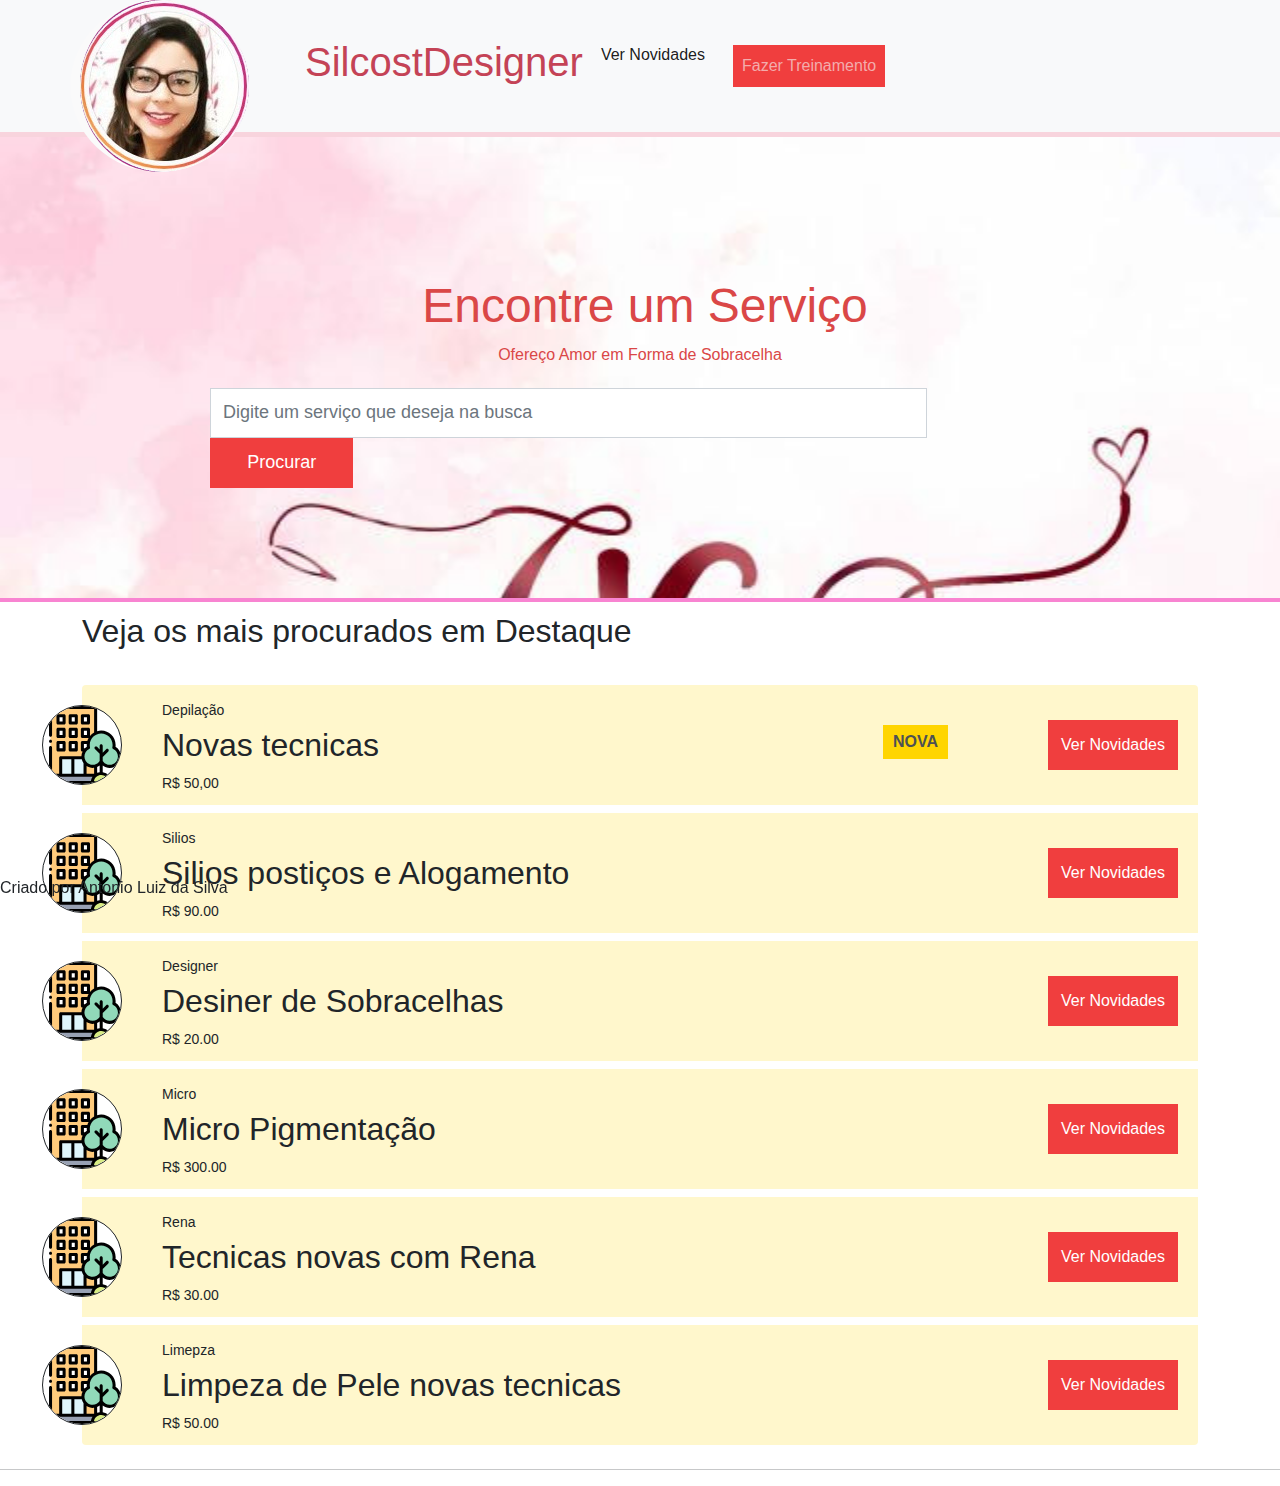
==== design/index.html @ 6dbe4ec1 "test" ====
<!DOCTYPE html>
<html lang="pt-br">
<head>
    <meta charset="UTF-8">
    <meta http-equiv="X-UA-Compatible" content="IE=edge">
    <meta name="viewport" content="width=device-width, initial-scale=1.0">
    <title>SilcostDesigner</title>
    <link rel="shortcut icon" href="img/giz.ico" type="giz.ico">
    
    <link rel="stylesheet" href="/css/bootstrap.min.css">
    <link rel="stylesheet" href="css/bootstrap.css">
   
    <!--<link href="https://cdn.jsdelivr.net/npm/bootstrap@5.1.3/dist/css/bootstrap.min.css" rel="stylesheet" integrity="sha384-1BmE4kWBq78iYhFldvKuhfTAU6auU8tT94WrHftjDbrCEXSU1oBoqyl2QvZ6jIW3" crossorigin="anonymous">
<script src="https://cdn.jsdelivr.net/npm/bootstrap@5.1.3/dist/js/bootstrap.bundle.min.js" integrity="sha384-ka7Sk0Gln4gmtz2MlQnikT1wXgYsOg+OMhuP+IlRH9sENBO0LRn5q+8nbTov4+1p" crossorigin="anonymous"></script>-->
<link rel="stylesheet" href="style.css">
    
</head>
<body>
    <header>
      <nav class="navbar navbar-expand-lg navbar-light bg-light">
        <a class="navbar-brand" href="https://www.instagram.com/geisiane.sobrancelhas/" title="Insta" target="_blank"><img class="img" src="img/cap5.jpg" alt="profille"></a>
        <!--<a class="navbar-brand" href="https://www.geekhunter.com.br/vagas" title="vagas" target="_blank">SilcostDesigner</a>-->
        <h1 id="title">SilcostDesigner</h1>
       <button class="navbar-toggler" type="button" data-bs-toggle="collapse" data-bs-target="navbarSupportedContent" aria-controls="navbarSupportedContent" aria-expanded="false" aria-label="Toggle navigation">
          <span class="navbar-toggler-icon"></span>
        </button>
        <div class="collapse navbar-collapse" id="navbarSupportedContent">
         
          <ul class="navbar-nav me-auto mb-2 mb-lg-0">
            <li class="nav-item">
              <a class="nav-link active" href="https://www.instagram.com/geisiane.sobrancelhas/" target="_blank">Ver Novidades</a>
            </li>
            <li class="nav-item">
              <a class="nav-link btn btn-primary" href="add.html">Fazer Treinamento</a>
            </li>
          </ul>
          
          
        </div>
        </header>
      <div id="top-container" class="container-fluid">
        <h1 id="main-title" class="text-center">Encontre um Serviço</h1>
        <p id="main-subtitle" class="text-center">Ofereço Amor em Forma de Sobracelha</p>
        <form id="search-form" class="form-inline" action="">
          <div class="form-group col-md-10">
            <input type="text" class="form-control" id="job" name="job" placeholder="Digite um serviço que deseja na busca">
          </div>
          <div class="col-md-2">
            <button type="submit" class="btn btn-primary">Procurar</button>
          </div>
        </form>
      </div>
    <main>
        <div id="job-container" class="container">
            <div class="row">
                <div class="col-md-12">
                    <h2 id="job-list-title">Veja os mais procurados em Destaque</h2>
                    <ul id="job-list" class="list-group">
                        <li class="list-group-item new-job">
                            <img src="img/company.svg" alt="Company">
                            <p>Depilação</p>
                            <h2>Novas tecnicas</h2>
                            <p>R$ 50,00</p>
                            <span class="new-job-label">Nova</span>
                            <a class="btn btn-primary">Ver Novidades</a>
                        </li>
                        <li class="list-group-item new-job">
                            <img src="img/company.svg" alt="Company">
                            <p>Silios</p>
                            <h2>Silios postiços e Alogamento</h2>
                            <p>R$ 90.00</p>
                            <a class="btn btn-primary">Ver Novidades</a>
                        </li>
                        <li class="list-group-item new-job">
                            <img src="img/company.svg" alt="Company">
                            <p>Designer</p>
                            <h2>Desiner de Sobracelhas</h2>
                            <p>R$ 20.00</p>
                            <a class="btn btn-primary">Ver Novidades</a>
                            <li class="list-group-item new-job">
                                <img src="img/company.svg" alt="Company">
                                <p>Micro</p>
                                <h2>Micro Pigmentação</h2>
                                <p>R$ 300.00</p>
                                <a class="btn btn-primary">Ver Novidades</a>
                        </li>
                        <li class="list-group-item new-job">
                            <img src="img/company.svg" alt="Company">
                            <p>Rena</p>
                            <h2>Tecnicas novas com Rena</h2>
                            <p>R$ 30.00</p>
                            <a class="btn btn-primary">Ver Novidades</a>
                            <li class="list-group-item new-job">
                                <img src="img/company.svg" alt="Company">
                                <p>Limepza </p>
                                <h2>Limpeza de Pele novas tecnicas</h2>
                                <p>R$ 50.00</p>
                                <a class="btn btn-primary">Ver Novidades</a>
                        </li>
                    </ul>
                </div>
            </div>
           <!-- <menu id="menu">
              <nav>
                <a href="#">AUDIO</a><br>
                <a href="#">VIDEO</a><br>
                <a href="#">BIOGRAFIA</a><br>
                <a href="#">LITERATURA</a><br>
                <a href="#">SAIBA MAIS</a><br>
                        </nav>
            </menu>-->
        </div>
    </main>
</form>

<script src="https://cdn.jsdelivr.net/npm/@popperjs/core@2.10.2/dist/umd/popper.min.js" integrity="sha384-7+zCNj/IqJ95wo16oMtfsKbZ9ccEh31eOz1HGyDuCQ6wgnyJNSYdrPa03rtR1zdB" crossorigin="anonymous"></script>
<script src="https://cdn.jsdelivr.net/npm/bootstrap@5.1.3/dist/js/bootstrap.min.js" integrity="sha384-QJHtvGhmr9XOIpI6YVutG+2QOK9T+ZnN4kzFN1RtK3zEFEIsxhlmWl5/YESvpZ13" crossorigin="anonymous"></script>
<script src="js/bootstrap.min.js"></script>
<script src="js/bootstrap.js"></script>
<hr>
<footer id="and" class="fixed-bottom">Criado por Antonio Luiz da Silva</footer>
</body>

</html>
---- design/style.css ----
*{
    box-sizing: border-box;
    font-family: Helvetica, sans-serif
  }
    /* responsivo */
  
 
  /* nav */
  .navbar  {
    padding: 0px 0px 0px 30px;
    border-bottom: 5px solid #f8d4dd;

  }

 .img{
    padding: 0px 0px 0px 10px;
    background-color: #af2a7a;
    margin: 5px 10px 0px 10px;
    margin-top: 0%;
    margin-bottom: -20%;
    background-image: url("./img/cap.jpg");
    background-position: 20px 10px 10px 30px;
    border-radius: 50%;
    background-size: cover;
    
  }
  #title{
    text-align: justify;
    color: #c44356;
    padding: 10px 0px 10px 30px;
   
  }
  .navbar-brand{
      color: blue;
      padding: 0px 0px 0px 30px;
  }
  .navbar .nav-item a {
    color: #212529;
  }
  
  .nav-item {
    margin: 0px 0px 0px 10px;
  }
  
  .nav-link.btn.btn-primary:hover, #search-form button:hover, .list-group-item a:hover{
    padding: 10px 25px;
    font-weight: bold;
  }
  
  .navbar .nav-item .btn {
    color: rgb(243, 172, 172);
    background-color: #F03E3E;
    border: 1px solid transparent;
    border-radius: 0;
    margin: 10px;
  }
  
  .nav-link.btn.btn-primary:hover {
    background-color: #FFF;
    color: #F03E3E;
    border-color: #F03E3E;
  }
  #menu{
       background-color: rgba(236, 209, 209, 0.925);
            box-shadow: 2px 2px 2px 2px;
            color: #f086c5;
            padding: 10px 20px 10px 20px;
            width: 150px;
            height: px;
            border-radius: 10px;
            text-align: center;
            
            font-family: Verdana, Geneva, Tahoma, sans-serif
  }
  

  /* banner */
  #top-container {
    padding: 110px;
    background-color: #F7F9FC;
    border-bottom: 4px solid #f884d1;
    margin-bottom: 10px;
    background-image: url("./img/cap4.jpeg");
    background-position: 10px 0 10px;
    background-size: cover;
    color: rgb(218, 71, 71);
  }
  
  #main-title {
    padding: 30px 0px 0px 10px;
    font-size: 3rem;
  }
  
  #main-subtitle {
    font-size: 1rem;
    padding-bottom: 5px;
  }
  
  /* form */
  
  #search-form {
    padding: 0px 100px;
  }
  
  #search-form .col-md-10, #search-form .col-md-2 {
    padding: 0;
  }
  
  #search-form input, #search-form button {
    width: 100%;
    border-radius: 0;
    height: 50px;
    font-size: 18px;
  }
  
  #search-form button {
    color: #FFF;
    background-color: #F03E3E;
    border: 1px solid transparent;
  }
  #search-form button:hover{
    background-color: #FFF;
    color: #F03E3E;
    border-color: #F03E3E;
  }
  
  /* lista */
  
  #jobs-container {
    padding: 0 100px;
    padding-bottom: 50px;
  }
  
  #job-list .list-group-item {
    margin-bottom: 8px;
    border: 1px solid #CCC;
    padding: 15px 80px;
    color: #212529;
    height: 120px;
  }
  
  #job-list .list-group-item p {
    font-size: 14px;
    margin-bottom: 5px;
  }
  
  #job-list .list-group-item.new-job {
    border: none;
    background-color: #FFF7CC;
  }
  
  #job-list-title {
    margin-bottom: 35px;
  }
  
  .list-group-item img {
    width: 80px;
    border: 1px solid #212529;
    border-radius: 50%;
    background-color: #FFF;
    position: absolute;
    left: -40px;
    top: calc(50% - 40px);
  }
  
  .list-group-item a {
    position: absolute;
    right: 20px;
    top: 35px;
    height: 50px;
    line-height: 35px;
    background-color: #F03E3E;
    border: 1px solid transparent;
    border-radius: 0;
    color: #FFF;
  }
  
  .new-job-label {
    background-color: #FFD500;
    color: #4D5154;
    text-transform: uppercase;
    font-weight: bold;
    padding: 5px 10px;
    position: absolute;
    right: 250px;
    top: 40px;
    display: none;
  }
  
  .new-job .new-job-label {
    display: block;
  }
  
  /* add page */
  
  #add-form-container {
    margin-top: 100px;
  }
  
  #form-box {
    padding: 50px;
    box-shadow: 5px 4px 4px 5px rgba(0, 0, 0, 0.26);
    border-radius: 5px;
    background-color: rgba(233, 232, 232, 0.801);
    margin-bottom: 50px;
  }
  
  #add-form-container h1 {
    margin-bottom: 20px;
    color: #413ef0;
  }
#add-form-container h2 {
    color: #413ef0;
    font-weight: bold;
    font-size: 24px;
    margin-bottom: 30px;
  }
  
  #add-form-container form label {
    font-weight: bold;
  }
  
  #add-form-container form input, #add-form-container form textarea {
    border: 2px solid #CCC;
    background-color: #F8F9FA;
  }
  
  #form-box button {
    height: 50px;
    width: 200px;
    background-color: #F03E3E;
    border: 1px solid transparent;
    border-radius: 0;
    margin-top: 20px;
  }
  #form-box button:hover {
    background-color: #FFF;
    color: #F03E3E;
    border-color: #F03E3E;
  }
  
  /* job-view */
  
  #job-view-container {
    margin-top: 100px;
  }
  
  #job-view-container h1 {
    margin-bottom: 30px;
  }
  
  #img-container {
    margin-top: 20px;
    margin-bottom: 30px;
  }
  
  #img-container img {
    width: 100px;
    border-radius: 50%;
    border: 1px solid #212529;
  }
  
  .job-desc {
    width: 60%;
    margin-left: auto;
    margin-right: auto;
  }
  
  .bold {
    font-weight: bold;
  }
  
  .main-color {
    color: #F03E3E;
  }
  
  .back-link {
    border: 1px solid #F03E3E;
    padding: 5px 10px;
    transition: .5s;
  }
  
  .back-link:hover {
    background-color: #F03E3E;
    color: #FFF;
    text-decoration: none;
  }
  @media (max-width: 480px) {
  
    /* navbar */
    #navbarNav {
      text-align: center;
    
    }
    
        /* home */
    #top-container {
      padding: 60px 10px 60px 60px;
      padding-top: 200px;
    }
  
    #main-title {
      font-size: 2.2rem;
    }
  
    #main-subtitle {
      font-size: 1.1rem;
    }
  
    #search-form {
      padding: 5px;
    }
  
    #jobs-container {
      padding: 10px;
    }
  
    .list-group-item {
      padding: 15px 55px;
    }
  
    .list-group-item h2 {
      font-size: 1.rem;
      width: 70%;
    }
  
    .list-group-item img {
      width: 40px;
      left: 15px;
      top: calc(50% - 20px);
    }
  
    .new-job .new-job-label {
      display: none;
    }
  
    /* job view*/
  
    .back-link {
      margin-left: 10px;
    }
  
    #job-view-container p {
      font-size: 1.3rem;
    }
  
    .job-desc {
      width: 80%;
    }
  
    /* add view */
  
    #form-box {
      padding: 25px;
    }
  
    #form-box h2 {
      font-size: 1rem;
      text-align: center;
    }
  
    #form-box button {
      width: 100%;
    }
  #and{
    text-align: center;
    color: #FFF7CC;
    background-color: rgba(23, 23, 243, 0.74);
    font-family: Verdana, Geneva, Tahoma, sans-serif;
}
  }
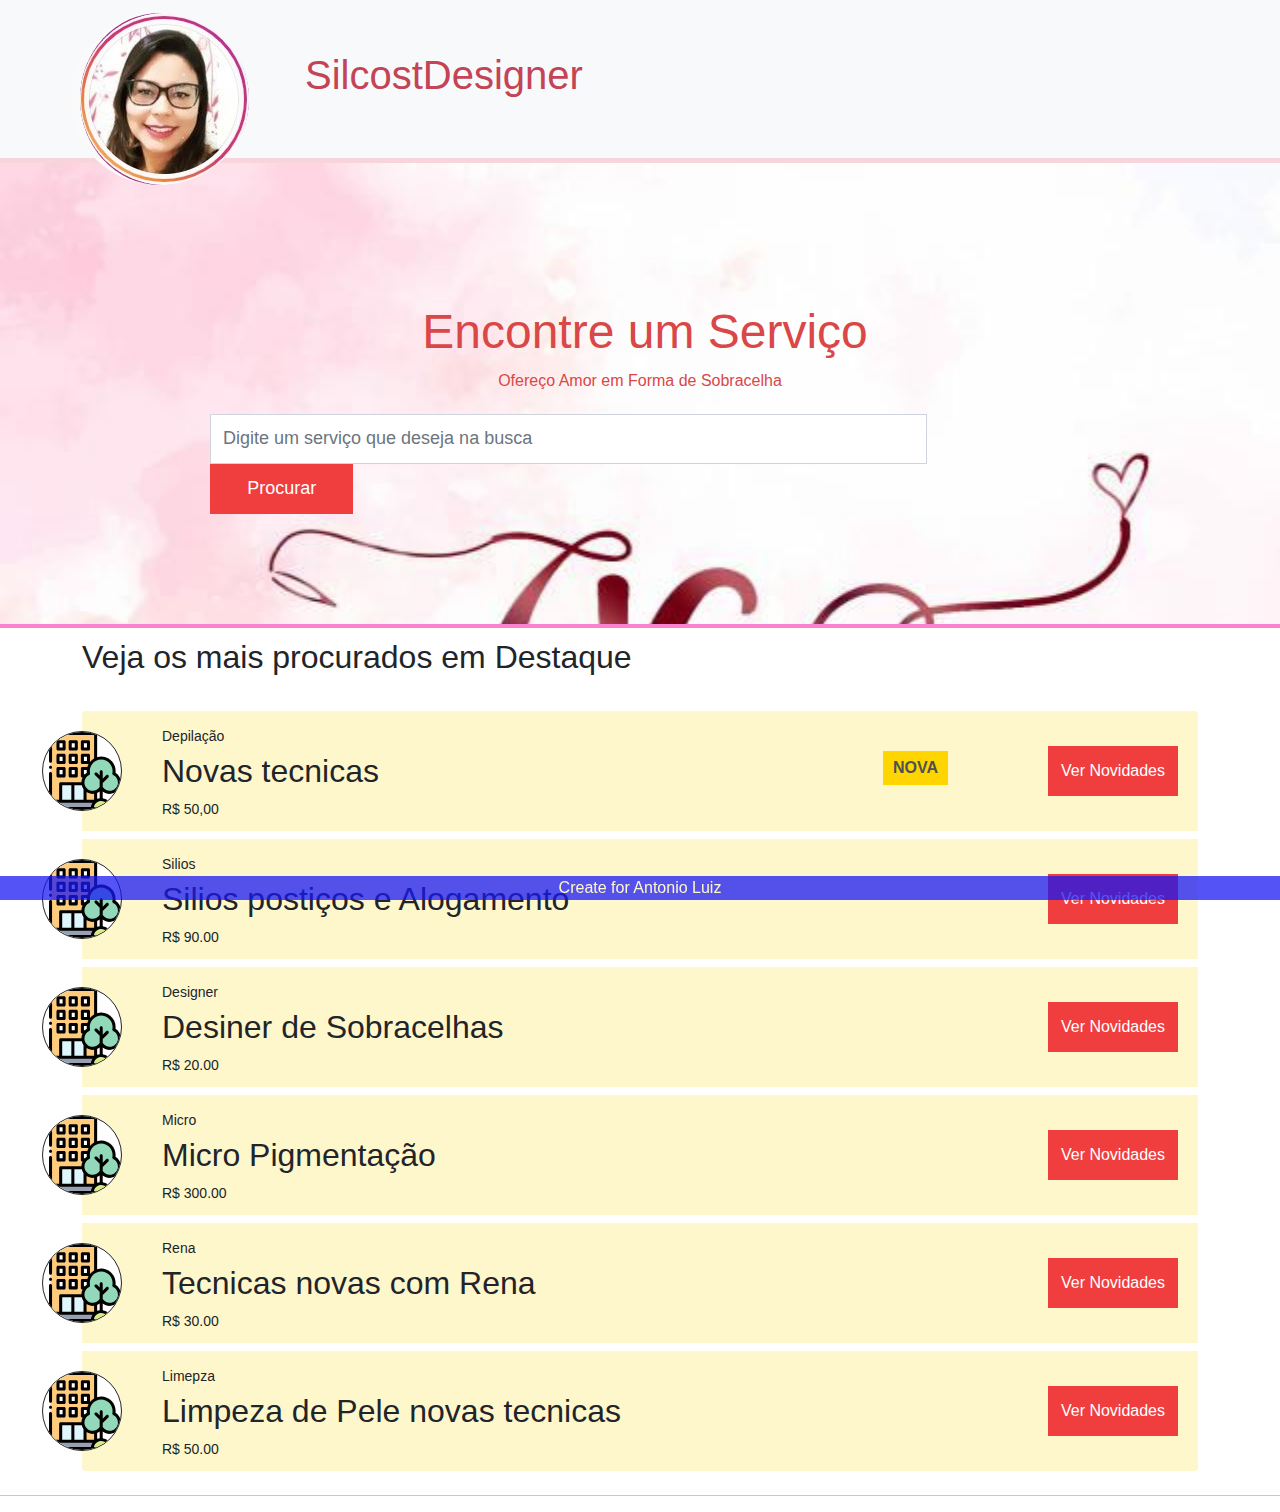
==== commit 41b2ae18: "r" ====
--- a/design/index.html
+++ b/design/index.html
@@ -6,13 +6,12 @@
     <meta name="viewport" content="width=device-width, initial-scale=1.0">
     <title>SilcostDesigner</title>
     <link rel="shortcut icon" href="img/giz.ico" type="giz.ico">
-    
+
+    <link rel="stylesheet" href="style.css">
     <link rel="stylesheet" href="/css/bootstrap.min.css">
     <link rel="stylesheet" href="css/bootstrap.css">
    
-    <!--<link href="https://cdn.jsdelivr.net/npm/bootstrap@5.1.3/dist/css/bootstrap.min.css" rel="stylesheet" integrity="sha384-1BmE4kWBq78iYhFldvKuhfTAU6auU8tT94WrHftjDbrCEXSU1oBoqyl2QvZ6jIW3" crossorigin="anonymous">
-<script src="https://cdn.jsdelivr.net/npm/bootstrap@5.1.3/dist/js/bootstrap.bundle.min.js" integrity="sha384-ka7Sk0Gln4gmtz2MlQnikT1wXgYsOg+OMhuP+IlRH9sENBO0LRn5q+8nbTov4+1p" crossorigin="anonymous"></script>-->
-<link rel="stylesheet" href="style.css">
+
     
 </head>
 <body>
@@ -21,7 +20,7 @@
         <a class="navbar-brand" href="https://www.instagram.com/geisiane.sobrancelhas/" title="Insta" target="_blank"><img class="img" src="img/cap5.jpg" alt="profille"></a>
         <!--<a class="navbar-brand" href="https://www.geekhunter.com.br/vagas" title="vagas" target="_blank">SilcostDesigner</a>-->
         <h1 id="title">SilcostDesigner</h1>
-       <button class="navbar-toggler" type="button" data-bs-toggle="collapse" data-bs-target="navbarSupportedContent" aria-controls="navbarSupportedContent" aria-expanded="false" aria-label="Toggle navigation">
+       <!--<button class="navbar-toggler" type="button" data-bs-toggle="collapse" data-bs-target="navbarSupportedContent" aria-controls="navbarSupportedContent" aria-expanded="false" aria-label="Toggle navigation">
           <span class="navbar-toggler-icon"></span>
         </button>
         <div class="collapse navbar-collapse" id="navbarSupportedContent">
@@ -36,7 +35,7 @@
           </ul>
           
           
-        </div>
+        </div>-->
         </header>
       <div id="top-container" class="container-fluid">
         <h1 id="main-title" class="text-center">Encontre um Serviço</h1>
@@ -118,7 +117,7 @@
 <script src="js/bootstrap.min.js"></script>
 <script src="js/bootstrap.js"></script>
 <hr>
-<footer id="and" class="fixed-bottom">Criado por Antonio Luiz da Silva</footer>
+<footer id="and" class="fixed-bottom">Create for Antonio Luiz</footer>
 </body>
 
 </html>--- a/design/style.css
+++ b/design/style.css
@@ -362,10 +362,11 @@
     #form-box button {
       width: 100%;
     }
-  #and{
+  }
+  
+ footer{
     text-align: center;
     color: #FFF7CC;
     background-color: rgba(23, 23, 243, 0.74);
     font-family: Verdana, Geneva, Tahoma, sans-serif;
 }
-  }